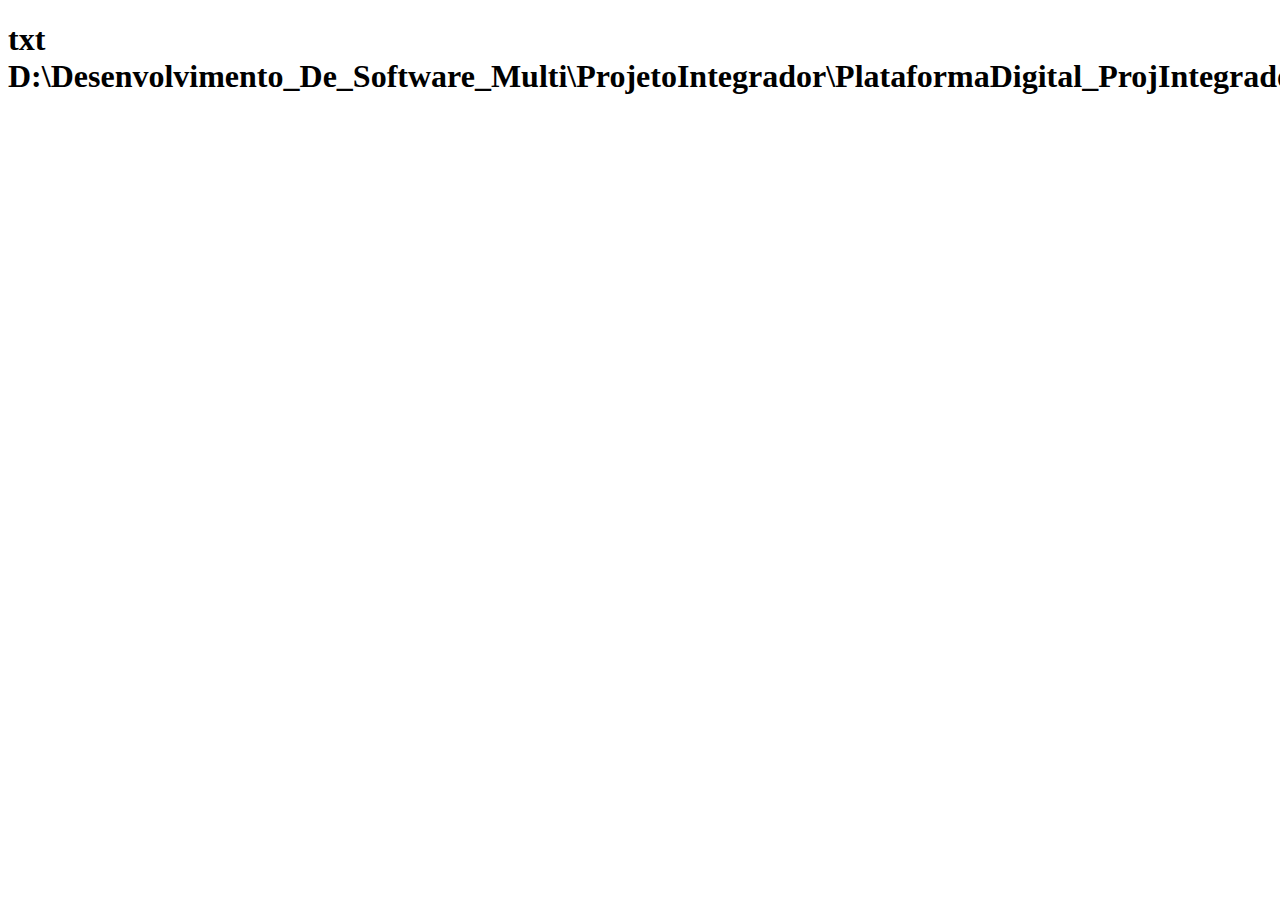
==== Home/index.html @ 282c2b2e "Criação da tela de esqueceu de mim" ====
<!DOCTYPE html>
<html lang="en">
<head>
    <meta charset="UTF-8">
    <meta name="viewport" content="width=device-width, initial-scale=1.0">
    <title>Document</title>
</head>
<body>
    <h1>
        txt D:\Desenvolvimento_De_Software_Multi\ProjetoIntegrador\PlataformaDigital_ProjIntegrador\Home\index.html
    </h1>
    
</body>
</html>
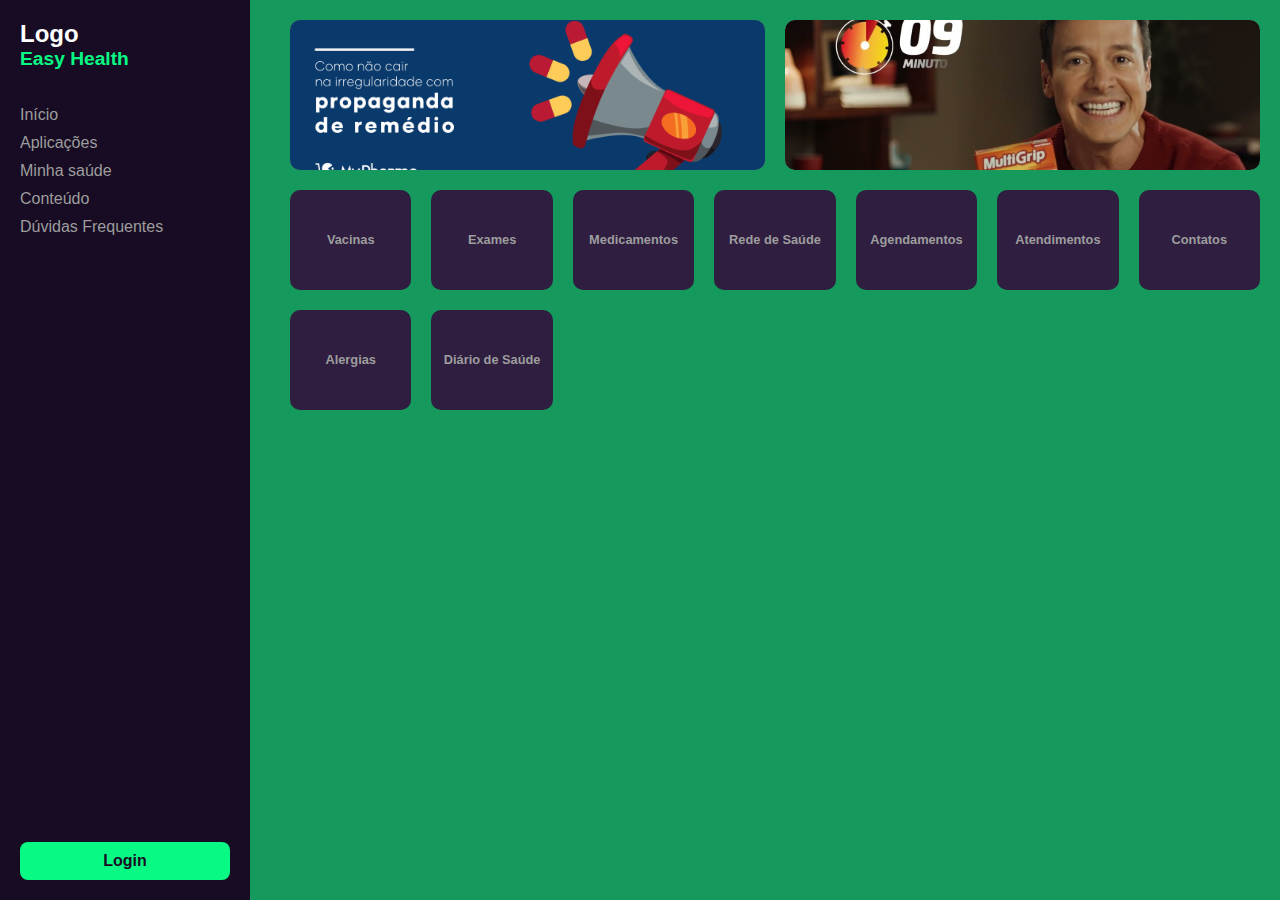
==== commit d96a4e0d: "Adicionando página Home" ====
--- a/Home/index.html
+++ b/Home/index.html
@@ -1,14 +1,56 @@
 <!DOCTYPE html>
 <html lang="en">
+
 <head>
     <meta charset="UTF-8">
     <meta name="viewport" content="width=device-width, initial-scale=1.0">
-    <title>Document</title>
+    <title>Easy Health</title>
+    <link rel="stylesheet" href="../Styles/Home.css">
 </head>
+
 <body>
-    <h1>
-        txt D:\Desenvolvimento_De_Software_Multi\ProjetoIntegrador\PlataformaDigital_ProjIntegrador\Home\index.html
-    </h1>
-    
+    <div class="sidebar">
+        <div class="logo">Logo<br><span>Easy Health</span></div>
+        <nav>
+            <ul>
+                <li>Início</li>
+                <li>Aplicações</li>
+                <li>Minha saúde</li>
+                <li>Conteúdo</li>
+                <li>Dúvidas Frequentes</li>
+            </ul>
+        </nav>
+        <div class="login">
+            <a href="../Login/login.html">Login</a>
+        </div>
+    </div>
+
+    <main>
+        
+        <section class="ads">
+        <!--<h2 style="align-items: center;">Anúncios</h2>-->
+            <div class="ad">
+                
+                <img src="../Home/img/propaganda1.png">
+            </div>
+            <!--<h2 style="align-items: center;">Anúncios</h2>-->
+            <div class="ad">
+                
+                <img src="../Home/img/propaganda2.png">
+            </div>
+        </section>
+        <section class="actions">
+            <div class="action">Vacinas</div>
+            <div class="action">Exames</div>
+            <div class="action">Medicamentos</div>
+            <div class="action">Rede de Saúde</div>
+            <div class="action">Agendamentos</div>
+            <div class="action">Atendimentos</div>
+            <div class="action">Contatos</div>
+            <div class="action">Alergias</div>
+            <div class="action">Diário de Saúde</div>
+        </section>
+    </main>
 </body>
+
 </html>--- a/Styles/Home.css
+++ b/Styles/Home.css
@@ -0,0 +1,170 @@
+/* Estilo geral */
+body {
+    margin: 0;
+    background-color: #16995c;
+    font-family: 'Poppins', sans-serif;
+}
+
+/* Sidebar */
+.sidebar {
+    width: 250px;
+    background-color: #170C23;
+    color: white;
+    height: 100vh;
+    display: flex;
+    flex-direction: column;
+    justify-content: space-between;
+    /* Espaço entre os itens principais e o login */
+    position: fixed;
+    padding: 20px;
+    box-sizing: border-box;
+}
+
+/* Logo */
+.sidebar .logo {
+    font-size: 1.5rem;
+    font-weight: bold;
+    margin-bottom: 20px;
+}
+
+.sidebar .logo span {
+    display: block;
+    color: #08F984;
+    font-size: 1.2rem;
+}
+
+/* Navegação */
+.sidebar nav ul {
+    list-style: none;
+    padding: 0;
+}
+
+.sidebar nav ul li {
+    margin: 10px 0;
+    font-size: 1rem;
+    color: #9D9D9D;
+    /* Cor padrão do texto */
+    cursor: pointer;
+    transition: color 0.3s;
+    /* Transição suave na cor */
+}
+
+/* Efeito hover para os itens do menu (apenas a cor das letras muda) */
+.sidebar nav ul li:hover {
+    color: #08F984;
+    /* Texto fica verde-claro no hover */
+}
+
+/* Botão de Login */
+.sidebar .login {
+    margin-top: auto;
+    /* Empurra o botão para o final da sidebar */
+    text-align: left;
+    /* Alinha o botão à esquerda */
+}
+
+.sidebar .login a {
+    display: block;
+    background-color: #08F984;
+    color: #170C23;
+    text-decoration: none;
+    padding: 10px 15px;
+    border-radius: 8px;
+    font-weight: bold;
+    font-size: 1rem;
+    text-align: center;
+    transition: background-color 0.3s, color 0.3s;
+}
+
+.sidebar .login a:hover {
+    background-color: #2F1E40;
+    color: #08F984;
+}
+
+/* Conteúdo principal */
+main {
+    margin-left: 270px;
+    /* Distância da sidebar */
+    padding: 20px;
+    color: white;
+}
+
+/* Ads Section */
+.ads {
+    display: flex;
+    gap: 20px;
+    margin-bottom: 20px;
+}
+
+.ad {
+    flex: 1;
+    height: 150px;
+    background-color: #58446D;
+    border-radius: 10px;
+    overflow: hidden;
+    /* Garante que o conteúdo não ultrapasse o contêiner */
+    display: flex;
+    align-items: center;
+    /* Centraliza verticalmente o conteúdo */
+    justify-content: center;
+    /* Centraliza horizontalmente o conteúdo */
+}
+
+.ad img {
+    width: 100%;
+    /* Faz a imagem ocupar toda a largura do contêiner */
+    height: 100%;
+    /* Faz a imagem ocupar toda a altura do contêiner */
+    object-fit: cover;
+    /* Corta a imagem proporcionalmente para preencher o contêiner */
+    border-radius: 10px;
+    /* Garante que as bordas da imagem respeitem o raio do contêiner */
+}
+
+.actions {
+    display: grid;
+    grid-template-columns: repeat(auto-fit, minmax(120px, 1fr));
+    gap: 20px;
+}
+
+.action {
+    display: flex;
+    align-items: center;
+    justify-content: center;
+    text-align: center;
+    padding: 10px;
+    background-color: #2F1E40;
+    color: #9D9D9D;
+    border-radius: 10px;
+    font-size: clamp(0.8rem, 1vw, 1rem);
+    font-weight: 600;
+    line-height: 1.2;
+    word-wrap: break-word;
+    overflow: hidden;
+    min-height: 80px;
+    max-height: 100px;
+    cursor: pointer;
+}
+
+.action:hover {
+    background-color: #08F984;
+    color: #170C23;
+}
+
+/* Responsividade */
+@media (max-width: 900px) {
+    .sidebar {
+        width: 100%;
+        height: auto;
+        position: static;
+        text-align: center;
+    }
+
+    main {
+        margin-left: 0;
+    }
+
+    .ads {
+        flex-direction: column;
+    }
+}